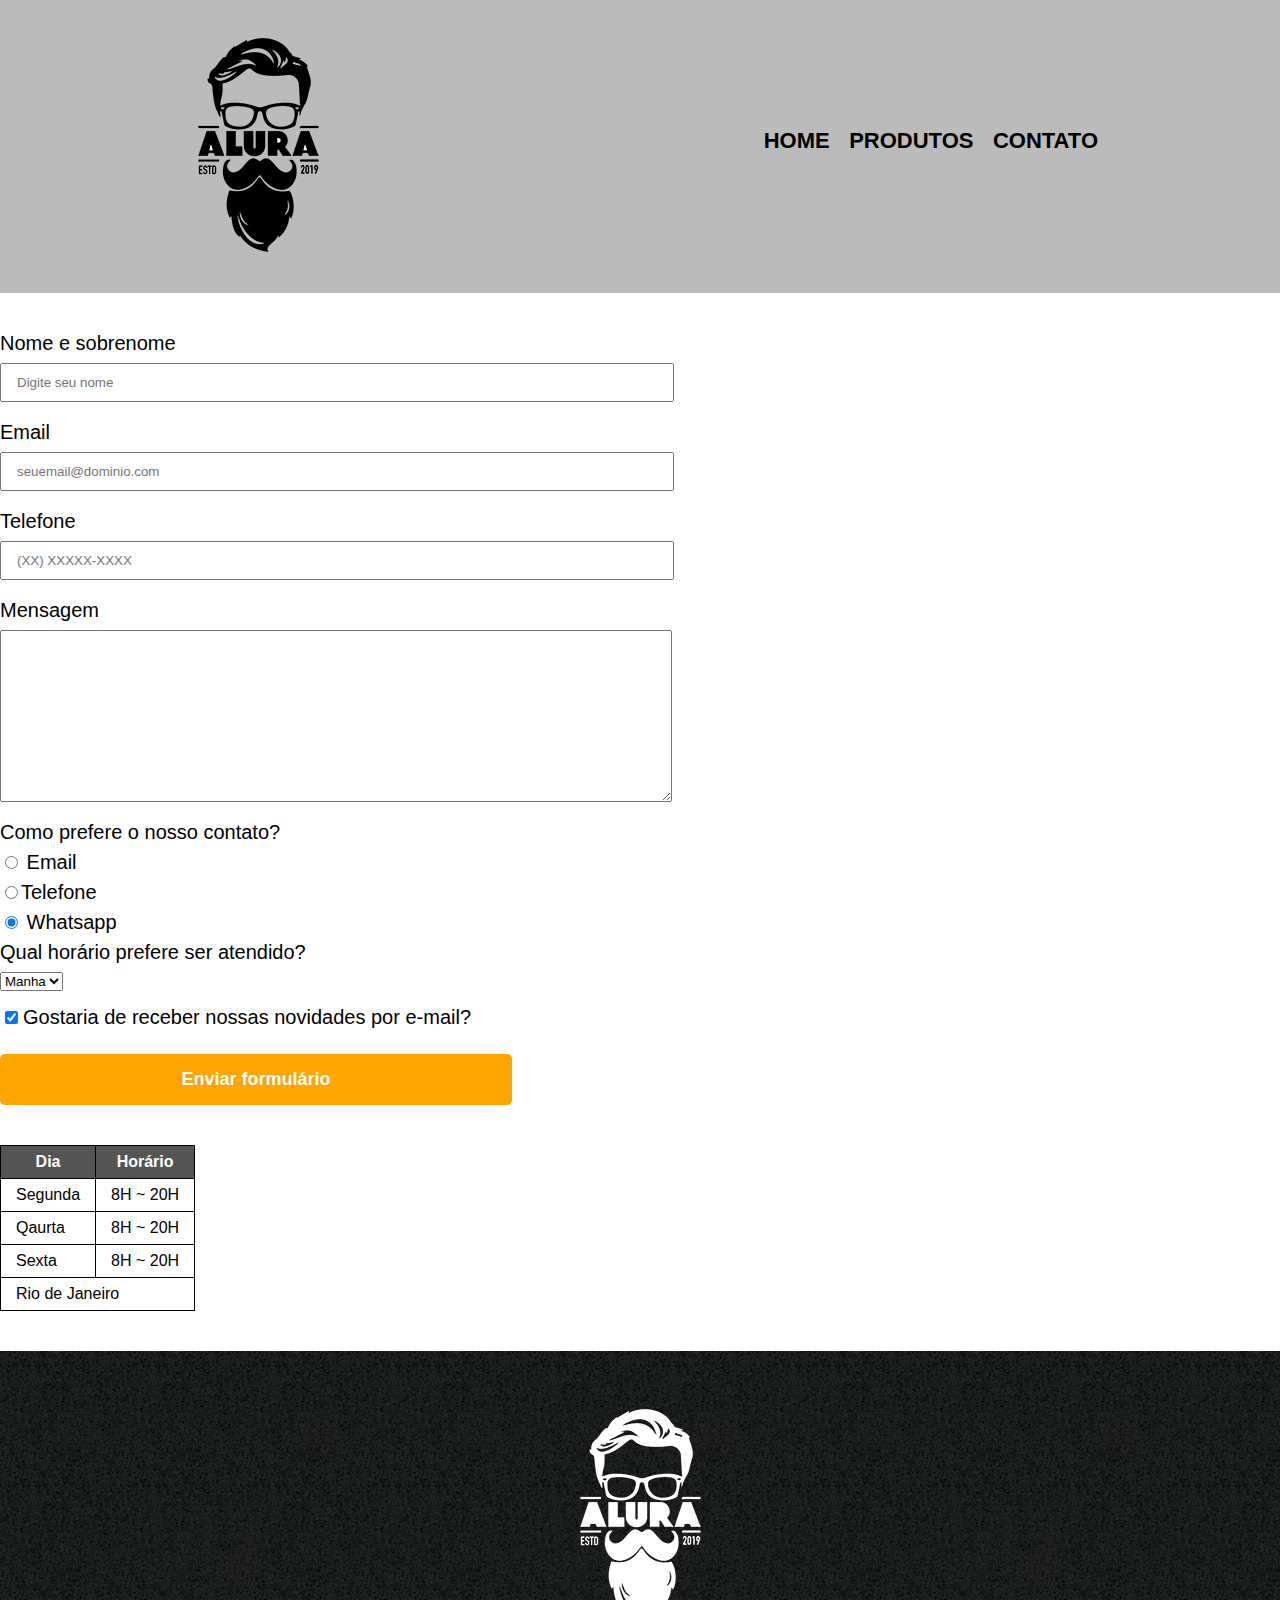
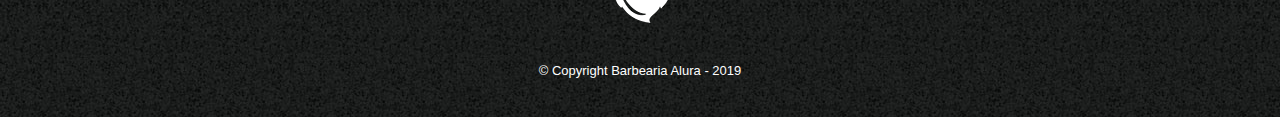
==== contato.html @ be665f46 "Primeiro commit Curso HTML CSS" ====
<!DOCTYPE html>
<html lang="en">
<head>
    <meta charset="UTF-8">
    <meta name="viewport" content="width=device-width, initial-scale=1.0">
    <title>Contato - Barbearia Alura </title>

    <link rel="stylesheet" href="reset.css">
    <link rel="stylesheet" href="style.css">
</head>
<body>
    <header>
        <div class="caixa">
            <h1><img src="logo.png" alt="Logo da Barbearia Alura"></h1>
            <nav>
                <ul>
                    <li><a href="index.html">Home</a></li>
                    <li><a href="produtos.html">Produtos</a></li>
                    <li><a href="contato.html">Contato</a></li>
                </ul>
            </nav>
        </div>
    </header>

    <main>
        
        <form action="">
            <label for="nomesobrenome">Nome e sobrenome</label> 
            <input type="text" id="nomesobrenome" class="input-padrao" required placeholder="Digite seu nome">


            <label for="email">Email</label>
            <input type="email" id="email" class="input-padrao" required placeholder="seuemail@dominio.com">

            <label for="telefone">Telefone</label>
            <input type="tel" id="telefone" class="input-padrao" required placeholder="(XX) XXXXX-XXXX">

            <label for="mensagem">Mensagem</label>
            <textarea name="" id="mensagem" cols="70" rows="10" class="input-padrao" required ></textarea>

            <fieldset>
                <legend>Como prefere o nosso contato?</legend>
                
                <label for="radio-email">
                    <input type="radio" name="contato" value="email" id="radio-email">
                    Email
                </label>
                
                
                <label for="radio-telefone">
                    <input type="radio" name="contato" value="telefone" id="radio-telefone">Telefone
                </label>
                
                
                <label for="radio-whatsapp">
                    <input type="radio" name="contato" value="whatsapp" id="radio-whatsapp" checked>
                    Whatsapp
                </label>
                
                
            </fieldset>

            <fieldset>
                <legend>Qual horário prefere ser atendido?</legend>
                <select name="" id="">
                    
                    <option value="manha">Manha</option>
                    <option value="manha">Tarde</option>
                    <option value="manha">Noite</option>
                </select>
            </fieldset>

            <label><input class="checkbox" type="checkbox" checked>Gostaria de receber nossas novidades por e-mail? </label>

            <input type="submit" value="Enviar formulário" class="enviar">
        </form>

        <table>
            <thead>
                <tr>
                    <th>Dia</th>
                    <th>Horário</th>
                </tr>
            </thead>
            <tbody>
                <tr>
                    <td>Segunda</td>
                    <td>8H ~ 20H</td>
                </tr>
                <tr>
                    <td>Qaurta</td>
                    <td>8H ~ 20H</td>
                </tr>
                <tr>
                    <td>Sexta</td>
                    <td>8H ~ 20H</td>
                </tr>

                <tr>
                    <td colspan="5">Rio de Janeiro</td> 
                </tr>
            </tbody>
        </table>

    </main>
    <footer>
        <img src="logo-branco.png" alt="Logo da Barbearia Alura">
        <p class="copyright">&copy; Copyright Barbearia Alura  - 2019</p>
    </footer>
</body>
</html>
---- style.css ----
body {
    font-family: 'Montserrat', sans-serif;
}
header {
    background: #bbbbbb;
    padding: 20px 0;
}
.caixa {
    position: relative;
    width: 940px;
    margin: 0 auto;
}
nav {
    position:absolute;
    top: 110px;
    right: 12px;
}
nav li {
    display: inline;
    margin: 0 0 0 15px;
}
nav a {
    text-transform: uppercase;
    color: #000000;
    font-weight: bold;
    font-size: 22px;
    text-decoration: none;
}
nav a:hover {
    color: #C78C19;
    text-decoration: underline;
}
.produtos{
    width: 940px;
    margin: 0 auto;
    padding: 50px 0px;
}
.produtos li {
    display: inline-block;
    text-align: center;
    width: 30%;
    vertical-align: top;
    margin: 0 1.5%;
    padding: 30px 20px;
    box-sizing: border-box;
    border: 2px solid #000000;
    border-radius: 10px;
}
.produtos li:hover {
    border-color: #C78C19;
    
}
.produtos li:hover h2 {
    font-size: 34px;
}
.produtos li:active{
    border-color: #088C19;
}
.produtos h2 {
    font-size: 30px;
    font-weight: bold;
}
.produto-descricao {
    font-size: 18px;
}
.produto-preco {
    font-size: 22px;
    font-weight: bold;
    margin-top: 10px;
}
footer {
    text-align: center;
    background: url(bg.jpg);
    padding: 40px 0;
}
.copyright {
    color: #FFFFFF;
    font-size: 13px;
    margin-top: 20px;
}
form{
    margin: 40px 0;
}
form label, form legend {
    display: block;
    font-size: 20px;
    margin-bottom: 10px;
}
.input-padrao{
    display: block;
    margin-bottom: 20px;
    padding: 10px 15px;
    width: 50%;
    
}

.checkbox {
    margin: 20px 5px;

}
.enviar {
    width: 40%;
    padding: 15px 0;
    background: orange;
    color: white;
    font-weight: bold;
    font-size: 18px;
    border: none;
    border-radius: 5px;
    transition: 0.6s all;
    cursor: pointer;
}
.enviar:hover{
    background-color: darkorange;
    transform: scale(1.2);
}
table {
    margin: 20px  0 40px;
}
thead{
    background-color: #555555;
    color: white;
    font-weight: bold;
}
td, th {
    border: 1px solid #000000;
    padding: 8px 15px ;
}
/* CSS página inicial */
.banner {
    width: 100%;
}
.titulo-principal {
    text-align: center;
    font-size: 2em;
    margin: 0 0 1em ;
    clear: left;
}
.principal {
    padding: 3em 0;
    background: #FEFEFE;
    width: 940px;
    margin: 0 auto;
}
.principal p{
    margin: 0 0 1em;
}
.principal strong {
    font-weight: bold;
}
.principal em {
    font-style: italic;
}
.utensilios{
    width: 120px;
    float: left;
    margin: 0 20px 20px 0;
}
.mapa-conteudo {
    width: 940px;
    margin: 0 auto;
}
.mapa{
    padding: 3em 0;
    background: linear-gradient(#FEFEFE,#888888);
}
.mapa p {
    margin: 0 0 2em;
    text-align: center;
}
.beneficios {
    padding: 3em 0;
    background: #888888;
    
}
.conteudo-beneficios {
    width: 640px;
    margin: auto;
}
.lista-beneficios { 
    width: 40%;
    display: inline-block;
    vertical-align: top;
}
.itens {
    line-height: 1.5;
}
.itens:first-child {
    font-weight: bold;
}
.itens:before {
    content: "★";
}
.imagem-beneficios {
    width: 60%;
    opacity: 1;
    transition: 400ms;
    box-shadow: 10px 10px 5px black;
}
.imagem-beneficios:hover{
    opacity: 0.3;
}
.video {
    width: 560px;
    margin: 2em auto;
}
@media screen and (max-width: 480px) {
    .caixa, .principal, .conteudo-beneficios, .mapa-conteudo, .video, .produtos {
        width: auto;
    }
    h1 {
        text-align: center;
    }
    nav {
        position: static;
    }
    .lista-beneficios,.imagem-beneficios {
        width: 100%;
    }
    .produtos li {
        display: block;
        margin: 15px auto;
        width: 70%;
    }
}
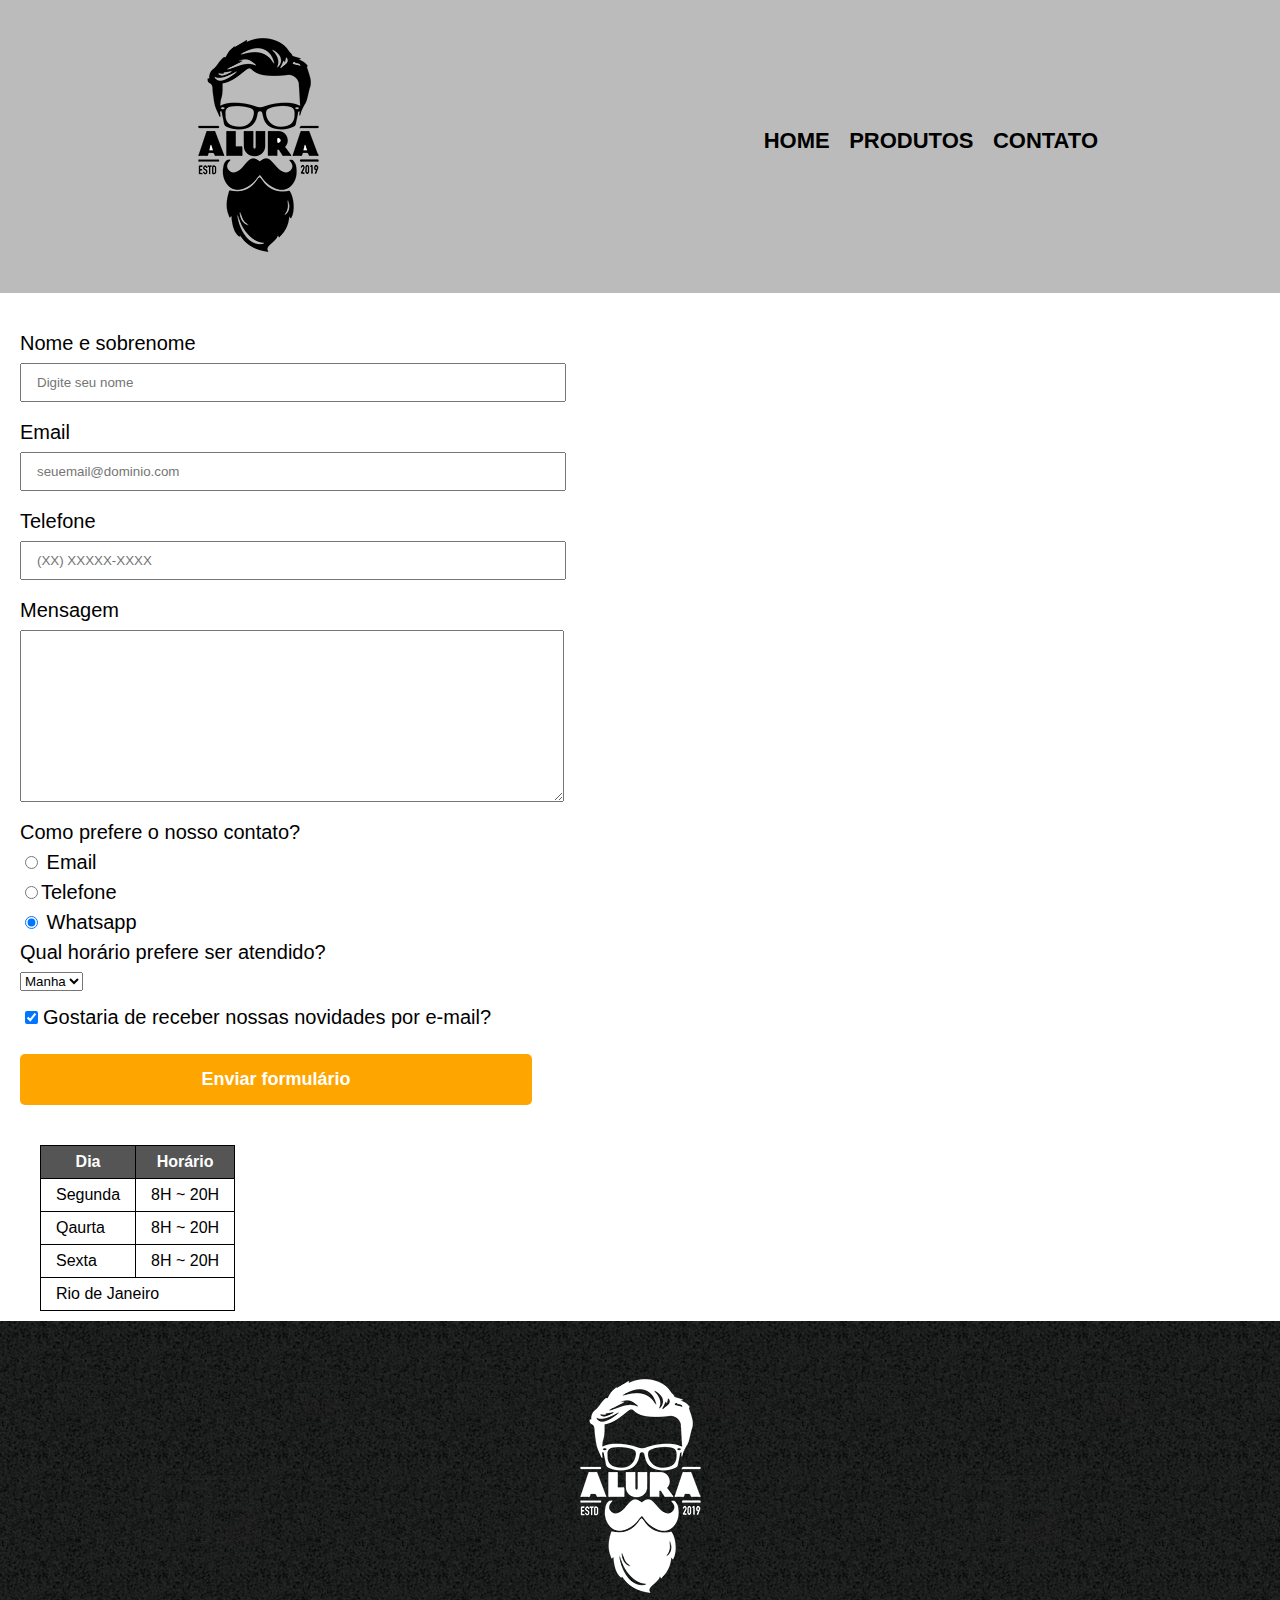
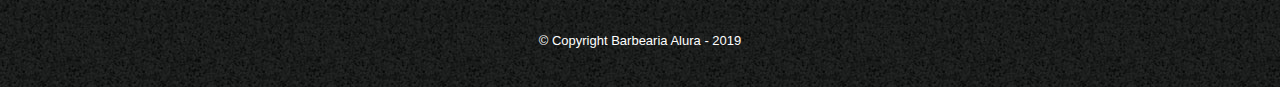
==== commit 0a58be48: "organização do código e pastas do projeto" ====
--- a/contato.html
+++ b/contato.html
@@ -5,13 +5,13 @@
     <meta name="viewport" content="width=device-width, initial-scale=1.0">
     <title>Contato - Barbearia Alura </title>
 
-    <link rel="stylesheet" href="reset.css">
-    <link rel="stylesheet" href="style.css">
+    <link rel="stylesheet" href="style/reset.css">
+    <link rel="stylesheet" href="style/style.css">
 </head>
 <body>
     <header>
         <div class="caixa">
-            <h1><img src="logo.png" alt="Logo da Barbearia Alura"></h1>
+            <h1><img src="imagens/logo.png" alt="Logo da Barbearia Alura"></h1>
             <nav>
                 <ul>
                     <li><a href="index.html">Home</a></li>
@@ -62,7 +62,7 @@
 
             <fieldset>
                 <legend>Qual horário prefere ser atendido?</legend>
-                <select name="" id="">
+                <select class="horario" name="" id="">
                     
                     <option value="manha">Manha</option>
                     <option value="manha">Tarde</option>
@@ -104,7 +104,7 @@
 
     </main>
     <footer>
-        <img src="logo-branco.png" alt="Logo da Barbearia Alura">
+        <img src="imagens/logo-branco.png" alt="Logo da Barbearia Alura">
         <p class="copyright">&copy; Copyright Barbearia Alura  - 2019</p>
     </footer>
 </body>
--- a/style/style.css
+++ b/style/style.css
@@ -0,0 +1,231 @@
+body {
+    font-family: 'Montserrat', sans-serif;
+}
+header {
+    background: #bbbbbb;
+    padding: 20px 0;
+}
+.caixa {
+    position: relative;
+    width: 940px;
+    margin: 0 auto;
+}
+nav {
+    position:absolute;
+    top: 110px;
+    right: 12px;
+}
+nav li {
+    display: inline;
+    margin: 0 0 0 15px;
+}
+nav a {
+    text-transform: uppercase;
+    color: #000000;
+    font-weight: bold;
+    font-size: 22px;
+    text-decoration: none;
+}
+nav a:hover {
+    color: #C78C19;
+    text-decoration: underline;
+}
+.produtos{
+    width: 940px;
+    margin: 0 auto;
+    padding: 50px 0px;
+}
+.produtos li {
+    display: inline-block;
+    text-align: center;
+    width: 30%;
+    vertical-align: top;
+    margin: 0 1.5%;
+    padding: 30px 20px;
+    box-sizing: border-box;
+    border: 2px solid #000000;
+    border-radius: 10px;
+}
+.produtos li:hover {
+    border-color: #C78C19;
+    
+}
+.produtos li:hover h2 {
+    font-size: 34px;
+}
+.produtos li:active{
+    border-color: #088C19;
+}
+.produtos h2 {
+    font-size: 30px;
+    font-weight: bold;
+}
+.produto-descricao {
+    font-size: 18px;
+}
+.produto-preco {
+    font-size: 22px;
+    font-weight: bold;
+    margin-top: 10px;
+}
+footer {
+    text-align: center;
+    background: url(../imagens/bg.jpg);
+    padding: 40px 0;
+}
+.copyright {
+    color: #FFFFFF;
+    font-size: 13px;
+    margin-top: 20px;
+}
+form{
+    margin: 40px 0;
+}
+form label, form legend {
+    display: block;
+    font-size: 20px;
+    margin-bottom: 10px;
+    margin-left: 20px;
+}
+.input-padrao{
+    display: block;
+    margin-bottom: 20px;
+    padding: 10px 15px;
+    margin-left: 20px;
+    width: 40%;
+    
+}
+.horario {
+    margin-left: 20px;
+}
+
+.checkbox {
+    margin: 20px 5px;
+
+}
+.enviar {
+    width: 40%;
+    padding: 15px 0;
+    background: orange;
+    color: white;
+    font-weight: bold;
+    font-size: 18px;
+    border: none;
+    border-radius: 5px;
+    transition: 0.6s all;
+    cursor: pointer;
+    margin-left: 20px;
+}
+.enviar:hover{
+    background-color: darkorange;
+    transform: scale(1.2);
+}
+table {
+    margin: 20px  20px 10px 40px;
+}
+thead{
+    background-color: #555555;
+    color: white;
+    font-weight: bold;
+}
+td, th {
+    border: 1px solid #000000;
+    padding: 8px 15px ;
+}
+/* CSS página inicial */
+.banner {
+    width: 100%;
+}
+.titulo-principal {
+    text-align: center;
+    font-size: 2em;
+    margin: 0 0 1em ;
+    clear: left;
+}
+.principal {
+    padding: 3em 0;
+    background: #FEFEFE;
+    width: 940px;
+    margin: 0 auto;
+}
+.principal p{
+    margin: 0 0 1em;
+}
+.principal strong {
+    font-weight: bold;
+}
+.principal em {
+    font-style: italic;
+}
+.utensilios{
+    width: 120px;
+    float: left;
+    margin: 0 20px 20px 0;
+}
+.mapa-conteudo {
+    width: 940px;
+    margin: 0 auto;
+}
+.mapa{
+    padding: 3em 0;
+    background: linear-gradient(#FEFEFE,#888888);
+}
+.mapa p {
+    margin: 0 0 2em;
+    text-align: center;
+}
+.beneficios {
+    padding: 3em 0;
+    background: #888888;
+    
+}
+.conteudo-beneficios {
+    width: 640px;
+    margin: auto;
+}
+.lista-beneficios { 
+    width: 40%;
+    display: inline-block;
+    vertical-align: top;
+}
+.itens {
+    line-height: 1.5;
+}
+.itens:first-child {
+    font-weight: bold;
+}
+.itens:before {
+    content: "★";
+}
+.imagem-beneficios {
+    width: 60%;
+    opacity: 1;
+    transition: 400ms;
+    box-shadow: 10px 10px 5px black;
+}
+.imagem-beneficios:hover{
+    opacity: 0.3;
+}
+.video {
+    width: 560px;
+    margin: 2em auto;
+}
+@media screen and (max-width: 480px) {
+    .caixa, .principal, .conteudo-beneficios, .mapa-conteudo, .video, .produtos {
+        width: auto;
+    }
+    h1 {
+        text-align: center;
+    }
+    nav {
+        position: static;
+    }
+    .lista-beneficios,.imagem-beneficios {
+        width: 100%;
+    }
+    .produtos li {
+        display: block;
+        margin: 15px auto;
+        width: 70%;
+    }
+}